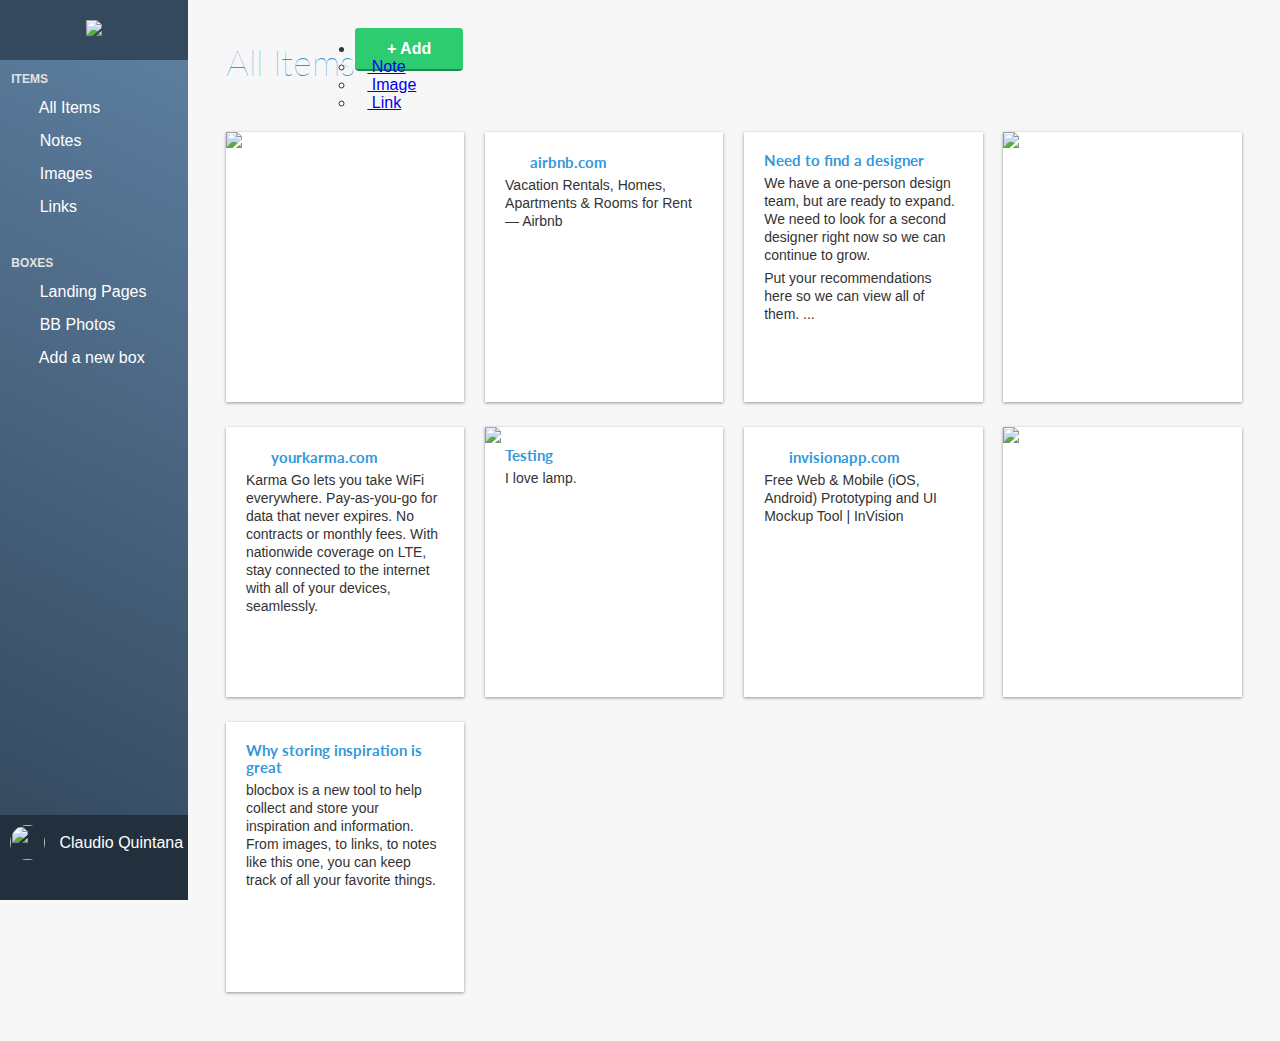
==== dashboard.html @ c5e1c8c8 "Checkpoint work" ====
<!DOCTYPE html>
 <html lang="en-us">
 <head>
   <meta http-equiv="X-UA-Compatible" content="IE=Edge">
   <meta name="viewport" content="width=device-width, initial-scale=1">
   <meta charset="UTF-8">
 
   <title>Dashboard | Crateful.io</title>
 
   <!-- Google Fonts -->
   <link href='http://fonts.googleapis.com/css?family=Lato:300,400,700,300italic,400italic,700italic|Varela+Round' rel='stylesheet' type='text/css'>
 
   <!-- CSS -->
   <link rel="stylesheet" href="css/normalize.css">
   <link rel="stylesheet" href="css/style.css">
   <link rel="stylesheet" href="css/font-awesome.css">
   <link rel="stylesheet" href="css/dropit.css">
 </head>

 <body class="dashboard">
  <!-- RESPONSIVE NAV -->
   <a class="hamburger" id="menu" href="#">&#9776;</a>
   <!-- LEFT NAV -->
   <nav id="left-nav" class="left-nav">
     <a href="#" class="site-logo"><img src="images/site-logo.png" /></a>
     <div class="items">
       <p>Items</p>
       <ul>
         <li><a href="#"><i class="fa fa-th-large"></i> All Items</a></li>
         <li><a href="#"><i class="fa fa-file-o"></i> Notes</a></li>
         <li><a href="#"><i class="fa fa-picture-o"></i> Images</a></li>
         <li><a href="#"><i class="fa fa-link"></i> Links</a></li>
       </ul>
       <p>Boxes</p>
       <ul>
         <li><a href="#"><i class="fa fa-inbox"></i> Landing Pages</a></li>
         <li><a href="#"><i class="fa fa-inbox"></i> BB Photos</a></li>
         <li><a href="#"><i class="fa fa-plus-square-o"></i> Add a new box</a></li>
       </ul>
     </div>
      <div class="settings">
     <img src="https://s3.amazonaws.com/uifaces/faces/twitter/jsa/128.jpg">
     <p>Claudio Quintana</p>
     <a href="#"><i class="fa fa-cog"></i></a>
   </div>
   </nav>
   <main role="main">
   <!-- Benefits -->
   <section class="content">
     <div class="container">
       <div class="header">
         <h1>All Items</h1>
         <ul class="menu">
            <li>
              <a href="#" class="btn">+ Add</a>
              <ul>
                  <li><a href="#"><i class="fa fa-file-o"></i> Note</a></li>
                  <li><a href="#"><i class="fa fa-picture-o"></i> Image</a></li>
                  <li><a href="#"><i class="fa fa-link"></i> Link</a></li>
              </ul>
            </li>
          </ul>
       </div>
     </div>
     <div class="container">
       <div class="content-item">
         <div class="item-box">
         <img src="http://static.pexels.com/wp-content/uploads/2014/11/red-wine-tapas-3540-825x550.jpg">

         </div>
       </div>
       <div class="content-item">
         <div class="item-box">
         <h2><img class="favicon" src="https://www.airbnb.com/favicon.ico"> <a href="#">airbnb.com</a></h2>
         <p>Vacation Rentals, Homes, Apartments &amp; Rooms for Rent &mdash; Airbnb</p>
         </div>
       </div>
       <div class="content-item">
         <div class="item-box">
         <h2><a href="#">Need to find a designer</a></h2>
         <p>We have a one-person design team, but are ready to expand. We need to look for a second designer right now so we can continue to grow.</p>
        <p>Put your recommendations here so we can view all of them. ...</p>
         </div>
       </div>
       <div class="content-item">
         <div class="item-box">
         <img src="http://41.media.tumblr.com/90ef0b4692e0ba4df321674c3572e5ba/tumblr_ndyve8fmFa1tubinno1_r1_1280.jpg">

         </div>
       </div>
       <div class="content-item">
         <div class="item-box">
         <h2><img class="favicon" src="https://www.yourkarma.com/favicon.ico"> <a href="#">yourkarma.com</a></h2>
         <p>Karma Go lets you take WiFi everywhere. Pay-as-you-go for data that never expires. No contracts or monthly fees. With nationwide coverage on LTE, stay connected to the internet with all of your devices, seamlessly.</p>
         </div>
       </div>
       <div class="content-item">
         <div class="item-box">
         <img src="http://41.media.tumblr.com/0390d80d6c8cc4a7096033182a4bfe8a/tumblr_ndyvukSjNl1tubinno1_1280.jpg">
         <h2><a href="#">Testing</a></h2>
          <p>I love lamp.</p>
         </div>
       </div>
       <div class="content-item">
         <div class="item-box">
         <h2><img class="favicon" src="https://www.invisionapp.com/favicon.ico"> <a href="#">invisionapp.com</a></h2>
		<p>Free Web &amp; Mobile (iOS, Android) Prototyping and UI Mockup Tool | InVision</p>
         </div>
       </div>
       <div class="content-item">
         <div class="item-box">
         <img src="http://41.media.tumblr.com/fddb3f2b0bdf390efd7ea87372e75fa5/tumblr_ndyg3pYbKW1tubinno1_1280.jpg">
         </div>
       </div>
       <div class="content-item">
         <div class="item-box">
         <h2><a href="#">Why storing inspiration is great</a></h2>
         <p>blocbox is a new tool to help collect and store your inspiration and information. From images, to links, to notes like this one, you can keep track of all your favorite things.</p>
         </div>
       </div>
     </div>
   </section>
 </main>
  <script src="https://code.jquery.com/jquery-2.1.3.js"></script>
   <script src="js/dropit.js"></script>
   <script type="text/javascript">
     $(".menu").dropit();
      $( "#menu" ).click(function() {
         $("#left-nav").toggleClass("open", 200);
     });
   </script>
 </body>
 </html>
---- css/style.css ----
style.css
html, body{
   overflow-x: hidden;
 }
 body {
   font-family: "PT SANS", Helvetica, Arial, sans-serif;
   color:#333333;
 }
 h1, h2, h3, h4, h5, h6 {
   font-family: "Neuton", Helvetica, Arial, sans-serif;
 }
 h2 {
   font-size:28px;
   font-weight: normal;
   margin-bottom: 5px;
 }
 p {
   font-size:16px;
   line-height: 19px;
   font-weight: 100;
 }

 /* GRID */
 .container {
   margin-right: auto;
   margin-left: auto;
   padding-left: 15px;
   padding-right: 15px;
   position: relative;
 }
 .container:before,
 .container:after {
   content: " ";
   display: table;
 }
 .container:after {
   clear: both;
 }
 .one-half, .one-third, .one-fourth {
   width:96%;
   float:left;
   position:relative;
   min-height: 1px;
   margin:0 2% 20px;
 }

/* (Blocked this area out to adjust for specific media queries in the laptops, mobile, and desktop sections)

@media (max-width: 600px) {
	.container {
		width: 500px;
	}
}

  @media (min-width: 768px) {
   .container {
     width: 750px;
   }
 }
 @media (min-width: 992px) {
   .container {
     width: 970px;
   }
   .one-half {
     width:46%;
   }
   .one-third {
     width:29.33333%;
   }
   .one-fourth {
     width:21%;
   }
 }
 @media (min-width: 1200px) {
   .container {
     width: 1170px;
   }
 }
    */ 

  /* HEADER */
 header {
   color:#FFFFFF;
   background: #34495E;
   background-image: linear-gradient(206deg, #5F81A3 0%, #34495E 94%);
 }
 header nav {
   padding:1em 0;
 }
 header nav ul {
   display:inline;
   text-align: right;
   float:right;
   margin:0;
 }
 header nav ul > li {
   list-style-type: none;
   display: inline-block;
   margin:0 15px;
 }
 header nav ul > li.btn-outline {
   padding:10px 15px;
   border:2px solid #FFFFFF;
   border-radius: 4px;
 }
 header nav ul > li.btn-outline:hover {
   background:#FFFFFF;
 }
 header nav ul > li > a {
   color:#FFFFFF;
   text-decoration: none;
 }
 header nav ul > li.btn-outline:hover > a {
   color:#34495E;
 }

  header .hero {
   text-align: center;
   display:block;
   position: relative;
 }
 header .hero h1 {
   font-size:48px;
   font-weight: normal;
   margin:95px 0 0;
 }
 header .hero p {
   font-size: 22px;
   line-height: 26px;
   font-weight: 100;
   margin:10px 0 40px;
 }
 header .hero img {
   display: block;
   margin:3em auto 0;
 }

  /* How It Works */
 .btn {
   border-radius: 4px;
   color:#FFFFFF;
   font-weight: 700;
   text-decoration: none;
   padding:10px 30px;
   background: #2ECC71;
   border: 2px solid #2ECC71;
   box-shadow: 0px 2px 0px 0px #22894E;
 }


 .howitworks {
   text-align: center;
   display:block;
   position:relative;
 }
 .howitworks ul {
   margin: 0 auto;
   padding:4em 0;
 }
 .howitworks ul li {
   list-style-type: none;
   display: inline-block;
 }
 .howitworks i {
   color:#3498DB;
   font-size:60px;
   margin:0;
   vertical-align: middle;
 }
 .howitworks h2 {
   color:#3498DB;
 }


 /* PRICING */
 .pricing {
   background: #34495E url("../images/background.png") top center no-repeat;
   background: url("../images/background.png") top center no-repeat, linear-gradient(206deg, #5F81A3 0%, #34495E 94%);
   background-size:cover;
   text-align: center;
   padding:4em 0;
 }
 .pricing h2, .pricing p {
   color:#FFFFFF;
 }
 .pricing ul {
   margin:0 auto;
   padding:2em 0;
 }
 .pricing ul li {
   list-style-type: none;
 }

 .box {
   padding:0 15px 15px;
   background: #FFFFFF;
   box-shadow: 0px 2px 4px 0px rgba(0,0,0,0.20);
   min-height: 439px;
   position: relative;
   margin-top: 25px;
 }
 .box.middle {
   min-height: 485px;
   margin-top:0px;
 }
 .box h3 {
   font-family: "Lato", Helvetica, Arial, sans-serif;
   font-weight: 600;
   text-transform: uppercase;
   background: #E2E2E2;
   box-shadow: 0px 1px 2px 0px rgba(0,0,0,0.40);
   left:0;
   right:0;
   top:0;
   text-align: center;
   margin:0 -15px 40px;
   padding:10px 0;
 }
 .box h4 {
   font-size:50px;
   font-weight: normal;
   margin:40px 0 10px;
   color:#3498DB;
 }
 .box h4 span {
   font-size:32px;
   vertical-align: top;
 }
 .box h4 span.month {
   font-family: "Lato", Helvetica, Arial, sans-serif;
   font-weight: 100;
   color:#888888;
   font-size:20px;
   vertical-align: middle;
 }
 .box ul li {
   font-size:18px;
   margin-bottom:20px;
   font-weight: 100;
 }

  .box .btn {
   position:absolute;
   bottom:20px;
   left:20px;
   right:20px;
 }
 .small {
   font-size: 12px;
   color: #FEFEFE;
   line-height: 15px;
   font-style:italic;
 }

  /* FOOTER */
 footer {
   background-color: #34495E;
   background-image: linear-gradient(to top,
      #3498DB 0%, #3498DB 50%, #34495E 50%, #34495E 100%);
   color: #FFFFFF;
   height: 150px;
   position: relative;
   overflow: hidden;
   z-index: 0;
 }
 footer p, footer nav ul {
   font-size:14px;
   font-weight:100;
   text-align: center;
   margin: 10px auto 0;
 }
 footer nav ul li {
   list-style-type: none;
   display: inline;
 }
 footer nav ul li a {
   color:#FFFFFF;
   text-decoration: none;
 }
 footer .right-footer-block {
   background-color: transparent;
 }
 footer .logo{
   padding: 2.35em 0;
   margin: 0 auto;
   display: block;
 }

 @media (min-width: 992px){
   footer{
     background-color: #3498DB;
     background-image: linear-gradient(to left,
        #3498DB 0%, #3498DB 33.33337%, #34495E 33.33337%, #34495E 100%);
     height: 100px;
   }
   footer p, footer nav ul{
     padding: 2em 0;
     text-align: left;
   }
   footer .right-footer-block {
     background-color: #3498DB;
   }
   footer .logo{
     padding: 2em 0 2em 1.5em;
   }
 }

  /* DASHBOARD */
 .dashboard {
   background:#F7F7F7;
 }
 .left-nav {
   height: 100%;
   width:280px;
   position: absolute;
 -webkit-transition: all 0.3s ease-in-out;
   -moz-transition: all 0.3s ease-in-out;
   -o-transition: all 0.3s ease-in-out;
   transition: all 0.3s ease-in-out;
   transform: translate(-280px,0);
     -webkit-transform: translate(-280px,0); /** Chrome & Safari **/
     -o-transform: translate(-280px,0); /** Opera **/
     -moz-transform: translate(-280px,0); /** Firefox **/
 }
 .left-nav.open {
   display:block;
   width:280px;
   background: #34495E;
   background-image: linear-gradient(206deg, #5F81A3 0%, #34495E 94%);
   -webkit-transition: all 0.3s ease-in-out;
   -moz-transition: all 0.3s ease-in-out;
   -o-transition: all 0.3s ease-in-out;
   transition: all 0.3s ease-in-out;
   transform: translate(0,0);
     -webkit-transform: translate(0,0); /** Chrome & Safari **/
     -o-transform: translate(0,0); /** Opera **/
     -moz-transform: translate(0,0); /** Firefox **/
     z-index: 100;
 }
 .hamburger {
   position:absolute;
   z-index: 1000;
   background:#34495E;
   color:#FFF;
   text-decoration: none;
   font-size: 22px;
   padding: 10px 15px;
   border-radius: 4px;
   left: 5px;
   top: 15px;
 } 

 .left-nav .site-logo {
   padding:20px 0;
   background:#34495E;
   display:block;
   text-align: center;
 }
 .left-nav .items {
   padding:0 6%;
 }
 .left-nav .items p {
   font-weight: 600;
   text-transform: uppercase;
   font-size: 12px;
   color: #E2E2E2;
   line-height: 15px;
 }
 .left-nav .items ul {
   margin:0 0 40px;
   padding:0;
 }
 .left-nav .items ul li {
   list-style-type: none;
   margin-bottom: 15px;
 }
 .left-nav .items ul li a {
   color:#FFFFFF;
   text-decoration: none;
   font-weight: 100;
 }
 .left-nav .items ul li a i {
   width:16px;
   text-align: center;
   margin-right:8px;
 }

 /* LEFT NAVBAR SETTINGS */
 .left-nav .settings {
   position:absolute;
   background:#22303E;
   width:100%;
   bottom:0;
   left:0;
   right:0;
   padding:10px 0;
 }
 .left-nav .settings img {
   height:35px;
   width:35px;
   border-radius: 50%;
   margin-left:10px;
   display: inline-block;
 }
 .left-nav .settings p {
   display: inline-block;
   vertical-align: top;
   padding-top: 8px;
   font-weight: 400;
   margin:0 0 0 10px;
 }
 .left-nav .settings a {
   color:#FFFFFF;
   text-decoration: none;
   text-align: right;
   float: right;
   margin-right:10px;
   margin-top:8px;
 }

 /* CONTENT */
 .content {
   padding:6em 1% 1.5em;
   float:right;
   width:98%;
   position: relative;
 }
 .content .header {
   margin:0 1% 20px;
 }
 .content .header h1 {
   font-family: "Lato", Helvetica, Arial, sans-serif;
   font-weight: 100;
   margin:0 0 30px;
   font-size: 36px;
   color: #3498DB;
   line-height: 44px;
   float: left;
   display:inline-block;
 }
 .content .header > a {
   float:right;
 }
 .content-item {
   width:96%;
   margin:0 2% 25px;
   float:left;
   display:block;
 }
 .item-box {
   display:block;
   height:230px;
   background: #FFFFFF;
   box-shadow: 0px 1px 3px 0px rgba(0,0,0,0.40);
   position: relative;
   overflow: hidden;
   padding:20px;
 }


/*Large Media Mobile */
@media (min-width:460px) {
   .content {
     padding:1.5em 1%;
     float:right;
     width:90%;
     position: relative;
   }
   .content-item {
     width:46%;
     margin:0 2% 25px;
     float:left;
     display:block;
   }
 }

 /* Tablets */
 @media (min-width:768px) {
   .content {
     padding:1.5em 5%;
     float:right;
     width:90%;
     position: relative;
   }
   .content > .container {
     width:700px;
   }
   .content-item {
     width:31.33333%;
     margin:0 1% 25px;
   }
 }

/*Laptops and Desktops */

@media (min-width:992px) {
   .content {
     padding:1.5em 1%;
     float:right;
     width:83.33333333%;
     position: relative;
   }
   .content > .container {
     width:auto;
   }
   .content-item {
     width:23%;
     margin:0 1% 25px;
   }
 }


.item-box > img {
   position:absolute;
   height:100%;
   width:auto;
   top:0;
   left:0;
   right:0;
 }
 .item-box h2 {
   font-family: 'Lato', Helvetica, Arial, sans-serif;
   font-weight: 700;
   font-size: 15px;
   line-height: 17px;
   margin:0;
 }
 .item-box h2 a {
   color: #3498DB;
   text-decoration: none;
 }
 .item-box h2 img {
   width:16px;
   height:16px;
   position:relative;
   top:2px;
   margin-right:5px;
 }
 .item-box p {
   font-size: 14px;
   color: #333333;
   line-height: 18px;
   margin:5px 0 0;
 }

 @media (min-width:992px) {
   .left-nav {
     height: 100vh;
     width:14.66666667%;
     color:#FFFFFF;
     background: #34495E;
     background-image: linear-gradient(206deg, #5F81A3 0%, #34495E 94%);
     float:left;
     position: fixed;
     display:block;
     transform: translate(0,0);
     -webkit-transform: translate(0,0); /** Chrome & Safari **/
     -o-transform: translate(0,0); /** Opera **/
     -moz-transform: translate(0,0); /** Firefox **/
   }
   .left-nav.open {
     width:14.66666667%;
     transform: translate(0,0);
     -webkit-transform: translate(0,0); /** Chrome & Safari **/
     -o-transform: translate(0,0); /** Opera **/
     -moz-transform: translate(0,0); /** Firefox **/
   }
   .hamburger {
     display:none;
   }
 }
---- css/dropit.css ----
/*
 * Dropit v1.1.0
 * http://dev7studios.com/dropit
 *
 * Copyright 2012, Dev7studios
 * Free to use and abuse under the MIT license.
 * http://www.opensource.org/licenses/mit-license.php
 */

/* These styles assume you are using ul and li */
.dropit {
    list-style: none;
	padding: 0;
    margin: 15px 0 0;
  float:right;
  display:inline-block;
}

.dropit .dropit-trigger { position: relative; }
.dropit .dropit-submenu {
    position: absolute;
    top: 100%;
    right: 0; /* dropdown left or right */
    z-index: 1000;
    display: none;
    min-width: 100px;
    list-style: none;
	padding: 20px;
	margin: 20px 0 0;
}
.dropit .dropit-open .dropit-submenu { 
    display: block;
 background: #FFFFFF;
   box-shadow: 0px 2px 4px 0px rgba(0,0,0,0.30);
   border-radius: 4px;
}

    .dropit .dropit-open .dropit-submenu:after {
  content: " ";
  position: absolute;
  border-style: solid;
  border-width: 0 8px 8px;
  border-color: #FFFFFF transparent;
  display: block;
  width: 0;
  z-index: 1;
  top: -8px;
  right: 10px;
 }
 .dropit .dropit-open .dropit-submenu li {
  display: block;
  margin-bottom: 20px;
 }
 .dropit .dropit-open .dropit-submenu li:last-child {
  margin-bottom: 0px;
 }
 .dropit .dropit-open .dropit-submenu li a {
  color:#34495E;
  text-decoration: none;
  font-family: "Lato", Helvetica, Arial, sans-serif;
  font-weight:100;
 }
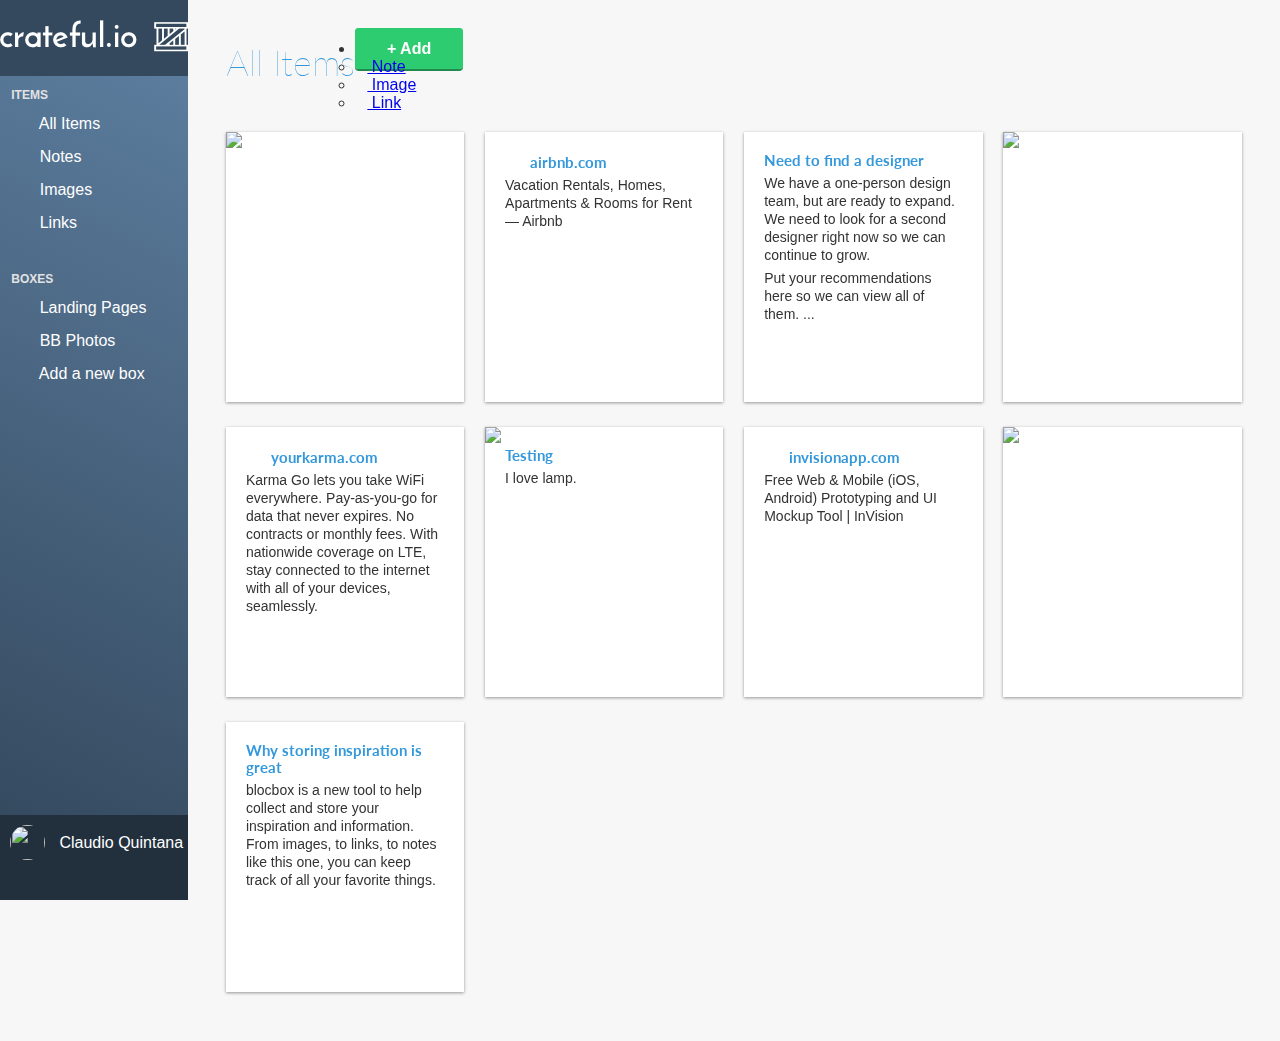
==== commit bbcee612: "Renamed a bunch of stuff" ====
--- a/dashboard.html
+++ b/dashboard.html
@@ -4,17 +4,17 @@
    <meta http-equiv="X-UA-Compatible" content="IE=Edge">
    <meta name="viewport" content="width=device-width, initial-scale=1">
    <meta charset="UTF-8">
- 
+
    <title>Dashboard | Crateful.io</title>
- 
+
    <!-- Google Fonts -->
-   <link href='http://fonts.googleapis.com/css?family=Lato:300,400,700,300italic,400italic,700italic|Varela+Round' rel='stylesheet' type='text/css'>
- 
+   <link href='//fonts.googleapis.com/css?family=Lato:300,400,700,300italic,400italic,700italic|Varela+Round' rel='stylesheet' type='text/css'>
+
    <!-- CSS -->
    <link rel="stylesheet" href="css/normalize.css">
-   <link rel="stylesheet" href="css/style.css">
    <link rel="stylesheet" href="css/font-awesome.css">
    <link rel="stylesheet" href="css/dropit.css">
+   <link rel="stylesheet" href="css/style.css">
  </head>
 
  <body class="dashboard">
@@ -22,7 +22,7 @@
    <a class="hamburger" id="menu" href="#">&#9776;</a>
    <!-- LEFT NAV -->
    <nav id="left-nav" class="left-nav">
-     <a href="#" class="site-logo"><img src="images/site-logo.png" /></a>
+     <a href="#" class="site-logo"><img src="img/crateful-logo.png" /></a>
      <div class="items">
        <p>Items</p>
        <ul>
@@ -65,7 +65,7 @@
      <div class="container">
        <div class="content-item">
          <div class="item-box">
-         <img src="http://static.pexels.com/wp-content/uploads/2014/11/red-wine-tapas-3540-825x550.jpg">
+         <img src="//static.pexels.com/wp-content/uploads/2014/11/red-wine-tapas-3540-825x550.jpg">
 
          </div>
        </div>
@@ -84,7 +84,7 @@
        </div>
        <div class="content-item">
          <div class="item-box">
-         <img src="http://41.media.tumblr.com/90ef0b4692e0ba4df321674c3572e5ba/tumblr_ndyve8fmFa1tubinno1_r1_1280.jpg">
+         <img src="https://s-media-cache-ak0.pinimg.com/736x/a4/8c/d6/a48cd68cb85fa6a82beb7085dd9fc085.jpg">
 
          </div>
        </div>
@@ -96,7 +96,7 @@
        </div>
        <div class="content-item">
          <div class="item-box">
-         <img src="http://41.media.tumblr.com/0390d80d6c8cc4a7096033182a4bfe8a/tumblr_ndyvukSjNl1tubinno1_1280.jpg">
+         <img src="https://images.pexels.com/photos/210602/pexels-photo-210602.jpeg?w=1260&h=750&auto=compress&cs=tinysrgb">
          <h2><a href="#">Testing</a></h2>
           <p>I love lamp.</p>
          </div>
@@ -109,7 +109,7 @@
        </div>
        <div class="content-item">
          <div class="item-box">
-         <img src="http://41.media.tumblr.com/fddb3f2b0bdf390efd7ea87372e75fa5/tumblr_ndyg3pYbKW1tubinno1_1280.jpg">
+         <img src="https://images.pexels.com/photos/186077/pexels-photo-186077.jpeg?w=1260&h=750&auto=compress&cs=tinysrgb">
          </div>
        </div>
        <div class="content-item">
@@ -121,13 +121,13 @@
      </div>
    </section>
  </main>
-  <script src="https://code.jquery.com/jquery-2.1.3.js"></script>
-   <script src="js/dropit.js"></script>
-   <script type="text/javascript">
-     $(".menu").dropit();
-      $( "#menu" ).click(function() {
-         $("#left-nav").toggleClass("open", 200);
-     });
-   </script>
+  <script src="//cdnjs.cloudflare.com/ajax/libs/jquery/3.2.1/jquery.min.js"></script>
+  <script src="js/dropit.js"></script>
+  <script type="text/javascript">
+   $(".menu").dropit();
+    $( "#menu" ).click(function() {
+       $("#left-nav").toggleClass("open", 200);
+   });
+  </script>
  </body>
- </html>+ </html>
--- a/css/style.css
+++ b/css/style.css
@@ -36,7 +36,9 @@
  .container:after {
    clear: both;
  }
- .one-half, .one-third, .one-fourth {
+ .one-half, 
+ .one-third, 
+ .one-fourth {
    width:96%;
    float:left;
    position:relative;
@@ -45,6 +47,7 @@
  }
 
 /* (Blocked this area out to adjust for specific media queries in the laptops, mobile, and desktop sections)
+*/
 
 @media (max-width: 600px) {
 	.container {
@@ -76,7 +79,7 @@
      width: 1170px;
    }
  }
-    */ 
+  
 
   /* HEADER */
  header {
@@ -188,7 +191,9 @@
    padding:2em 0;
  }
  .pricing ul li {
+  display: inline-block;
    list-style-type: none;
+
  }
 
  .box {
@@ -570,5 +575,27 @@
    }
  }
 
-
-
+/* BENEFITS */
+ .benefits {
+   text-align: center;
+   display:block;
+   position:relative;
+ }
+ .benefits ul {
+   margin: 0 auto;
+   padding:4em 0;
+ }
+ .benefits ul li {
+   list-style-type: none;
+   display: inline-block;
+ }
+ .benefits i {
+   color:#3498DB;
+   font-size:60px;
+   margin:0;
+   vertical-align: middle;
+ }
+ .benefits h2 {
+   color:#3498DB;
+ }
+
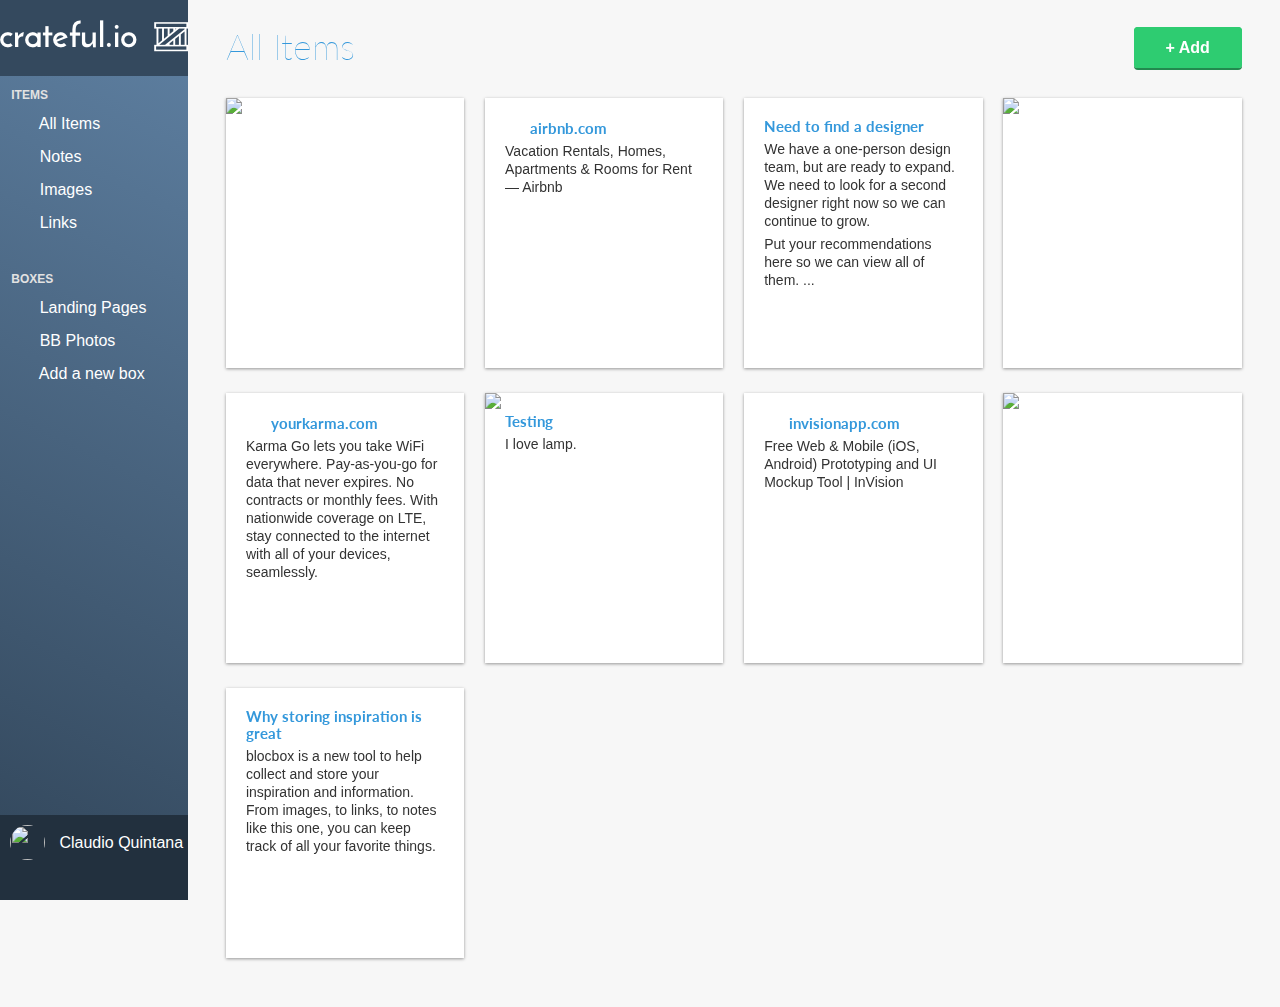
==== commit aea02394: "Change directory of javascript" ====
--- a/dashboard.html
+++ b/dashboard.html
@@ -122,12 +122,14 @@
    </section>
  </main>
   <script src="//cdnjs.cloudflare.com/ajax/libs/jquery/3.2.1/jquery.min.js"></script>
-  <script src="js/dropit.js"></script>
+  <script src="javascript/dropit.js"></script>
   <script type="text/javascript">
-   $(".menu").dropit();
-    $( "#menu" ).click(function() {
-       $("#left-nav").toggleClass("open", 200);
-   });
+    jQuery(document).ready(function($) {
+      $(".menu").dropit();
+      $( "#menu" ).click(function() {
+         $("#left-nav").toggleClass("open", 200);
+      });
+    });
   </script>
  </body>
  </html>
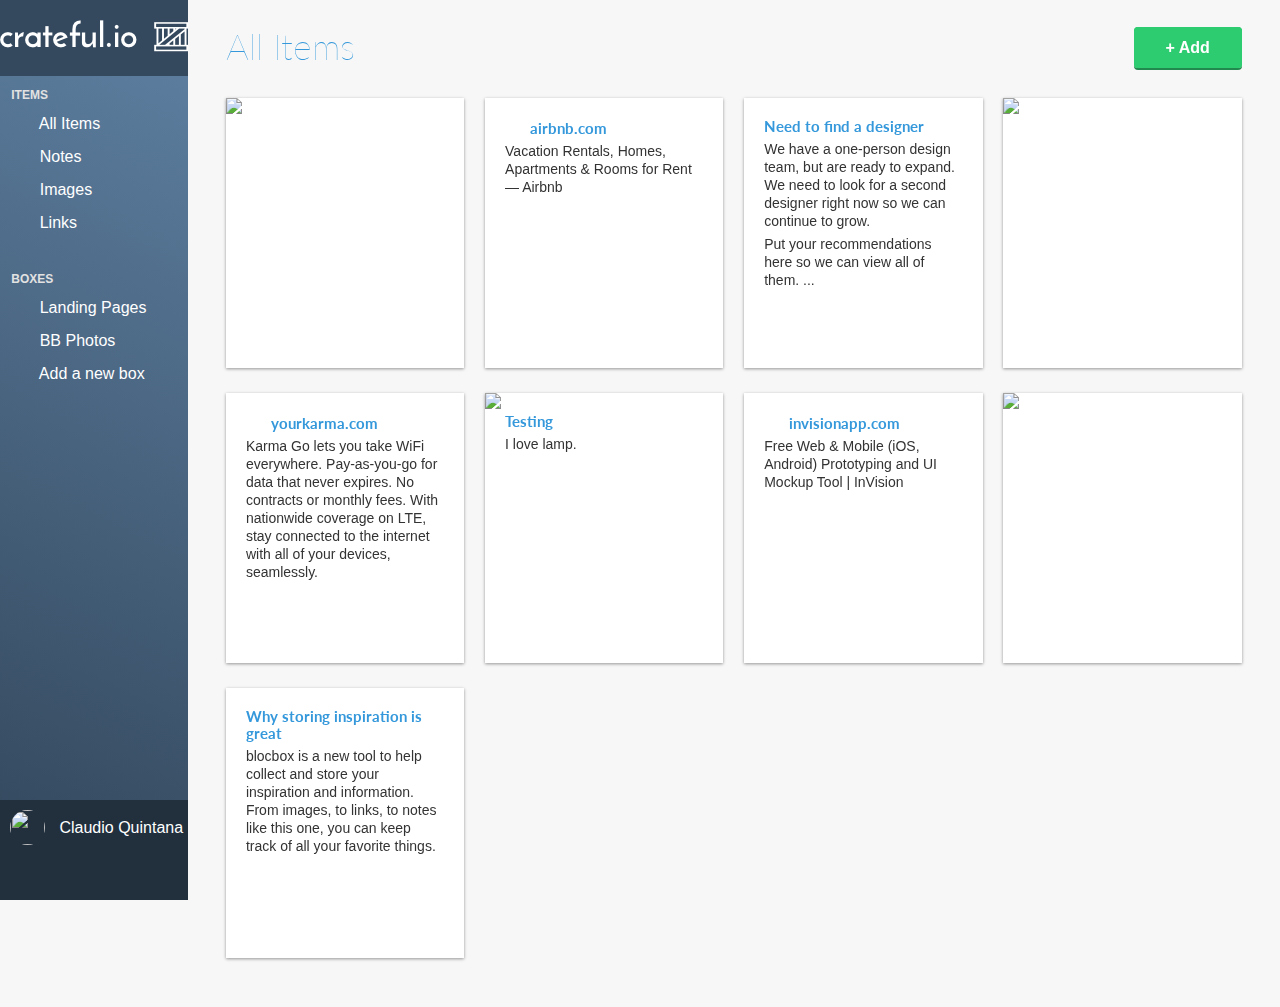
==== commit f177d482: "Updates: - includes font cdn for font awesome. Includes updated menus for account settings. Fixed a " ====
--- a/dashboard.html
+++ b/dashboard.html
@@ -38,10 +38,25 @@
          <li><a href="#"><i class="fa fa-plus-square-o"></i> Add a new box</a></li>
        </ul>
      </div>
+
+
       <div class="settings">
      <img src="https://s3.amazonaws.com/uifaces/faces/twitter/jsa/128.jpg">
      <p>Claudio Quintana</p>
-     <a href="#"><i class="fa fa-cog"></i></a>
+     
+     <ul class="menu">
+            <li>
+              <a href="#"><i class="fa fa-cog"></i></a>
+              <ul>
+                  <li><a href="#"><i class="fa fa fa-cog"></i> My Account</a></li>
+                  <li><a href="#"><i class="fa fa-user"></i> Collaborators</a></li>
+                  <li><a href="#"><i class="fa fa-sign-out"></i> Sign Out</a></li>
+              </ul>
+            </li>
+          </ul>
+
+
+
    </div>
    </nav>
    <main role="main">
--- a/css/style.css
+++ b/css/style.css
@@ -1,601 +1,603 @@
 style.css
-html, body{
-   overflow-x: hidden;
- }
- body {
-   font-family: "PT SANS", Helvetica, Arial, sans-serif;
-   color:#333333;
- }
- h1, h2, h3, h4, h5, h6 {
-   font-family: "Neuton", Helvetica, Arial, sans-serif;
- }
- h2 {
-   font-size:28px;
-   font-weight: normal;
-   margin-bottom: 5px;
- }
- p {
-   font-size:16px;
-   line-height: 19px;
-   font-weight: 100;
- }
-
- /* GRID */
- .container {
-   margin-right: auto;
-   margin-left: auto;
-   padding-left: 15px;
-   padding-right: 15px;
-   position: relative;
- }
- .container:before,
- .container:after {
-   content: " ";
-   display: table;
- }
- .container:after {
-   clear: both;
- }
- .one-half, 
- .one-third, 
- .one-fourth {
-   width:96%;
-   float:left;
-   position:relative;
-   min-height: 1px;
-   margin:0 2% 20px;
- }
+html,
+body {
+  overflow-x: hidden;
+}
+body {
+  color: #333;
+  font-family: 'PT SANS', Helvetica, Arial, sans-serif;
+}
+h1,
+h2,
+h3,
+h4,
+h5,
+h6 {
+  font-family: 'Neuton', Helvetica, Arial, sans-serif;
+}
+h2 {
+  font-size: 28px;
+  font-weight: normal;
+  margin-bottom: 5px;
+}
+p {
+  font-size: 16px;
+  font-weight: 100;
+  line-height: 19px;
+}
+
+/* GRID */
+.container {
+  margin-left: auto;
+  margin-right: auto;
+  padding-left: 15px;
+  padding-right: 15px;
+  position: relative;
+}
+.container:before,
+.container:after {
+  content: ' ';
+  display: table;
+}
+.container:after {
+  clear: both;
+}
+.one-half,
+.one-third,
+.one-fourth {
+  float: left;
+  margin: 0 2% 20px;
+  min-height: 1px;
+  position: relative;
+  width: 96%;
+}
 
 /* (Blocked this area out to adjust for specific media queries in the laptops, mobile, and desktop sections)
 */
 
-@media (max-width: 600px) {
-	.container {
-		width: 500px;
-	}
-}
-
-  @media (min-width: 768px) {
-   .container {
-     width: 750px;
-   }
- }
- @media (min-width: 992px) {
-   .container {
-     width: 970px;
-   }
-   .one-half {
-     width:46%;
-   }
-   .one-third {
-     width:29.33333%;
-   }
-   .one-fourth {
-     width:21%;
-   }
- }
- @media (min-width: 1200px) {
-   .container {
-     width: 1170px;
-   }
- }
-  
-
-  /* HEADER */
- header {
-   color:#FFFFFF;
-   background: #34495E;
-   background-image: linear-gradient(206deg, #5F81A3 0%, #34495E 94%);
- }
- header nav {
-   padding:1em 0;
- }
- header nav ul {
-   display:inline;
-   text-align: right;
-   float:right;
-   margin:0;
- }
- header nav ul > li {
-   list-style-type: none;
-   display: inline-block;
-   margin:0 15px;
- }
- header nav ul > li.btn-outline {
-   padding:10px 15px;
-   border:2px solid #FFFFFF;
-   border-radius: 4px;
- }
- header nav ul > li.btn-outline:hover {
-   background:#FFFFFF;
- }
- header nav ul > li > a {
-   color:#FFFFFF;
-   text-decoration: none;
- }
- header nav ul > li.btn-outline:hover > a {
-   color:#34495E;
- }
-
-  header .hero {
-   text-align: center;
-   display:block;
-   position: relative;
- }
- header .hero h1 {
-   font-size:48px;
-   font-weight: normal;
-   margin:95px 0 0;
- }
- header .hero p {
-   font-size: 22px;
-   line-height: 26px;
-   font-weight: 100;
-   margin:10px 0 40px;
- }
- header .hero img {
-   display: block;
-   margin:3em auto 0;
- }
-
-  /* How It Works */
- .btn {
-   border-radius: 4px;
-   color:#FFFFFF;
-   font-weight: 700;
-   text-decoration: none;
-   padding:10px 30px;
-   background: #2ECC71;
-   border: 2px solid #2ECC71;
-   box-shadow: 0px 2px 0px 0px #22894E;
- }
-
-
- .howitworks {
-   text-align: center;
-   display:block;
-   position:relative;
- }
- .howitworks ul {
-   margin: 0 auto;
-   padding:4em 0;
- }
- .howitworks ul li {
-   list-style-type: none;
-   display: inline-block;
- }
- .howitworks i {
-   color:#3498DB;
-   font-size:60px;
-   margin:0;
-   vertical-align: middle;
- }
- .howitworks h2 {
-   color:#3498DB;
- }
-
-
- /* PRICING */
- .pricing {
-   background: #34495E url("../images/background.png") top center no-repeat;
-   background: url("../images/background.png") top center no-repeat, linear-gradient(206deg, #5F81A3 0%, #34495E 94%);
-   background-size:cover;
-   text-align: center;
-   padding:4em 0;
- }
- .pricing h2, .pricing p {
-   color:#FFFFFF;
- }
- .pricing ul {
-   margin:0 auto;
-   padding:2em 0;
- }
- .pricing ul li {
+
+@media (min-width: 768px) {
+  .container {
+    max-width: 750px;
+  }
+}
+@media (min-width: 992px) {
+  .container {
+    max-width: 970px;
+  }
+  .one-half {
+    width: 46%;
+  }
+  .one-third {
+    width: 29.33333%;
+  }
+  .one-fourth {
+    width: 21%;
+  }
+}
+@media (min-width: 1200px) {
+  .container {
+    max-width: 1170px;
+  }
+}
+
+
+/* HEADER */
+header {
+  background: #34495E;
+  background-image: linear-gradient(206deg, #5F81A3 0%, #34495E 94%);
+  color: #FFF;
+}
+header nav {
+  padding: 1em 0;
+}
+header nav ul {
+  display: inline;
+  float: right;
+  margin: 0;
+  text-align: right;
+}
+header nav ul > li {
   display: inline-block;
-   list-style-type: none;
-
- }
-
- .box {
-   padding:0 15px 15px;
-   background: #FFFFFF;
-   box-shadow: 0px 2px 4px 0px rgba(0,0,0,0.20);
-   min-height: 439px;
-   position: relative;
-   margin-top: 25px;
- }
- .box.middle {
-   min-height: 485px;
-   margin-top:0px;
- }
- .box h3 {
-   font-family: "Lato", Helvetica, Arial, sans-serif;
-   font-weight: 600;
-   text-transform: uppercase;
-   background: #E2E2E2;
-   box-shadow: 0px 1px 2px 0px rgba(0,0,0,0.40);
-   left:0;
-   right:0;
-   top:0;
-   text-align: center;
-   margin:0 -15px 40px;
-   padding:10px 0;
- }
- .box h4 {
-   font-size:50px;
-   font-weight: normal;
-   margin:40px 0 10px;
-   color:#3498DB;
- }
- .box h4 span {
-   font-size:32px;
-   vertical-align: top;
- }
- .box h4 span.month {
-   font-family: "Lato", Helvetica, Arial, sans-serif;
-   font-weight: 100;
-   color:#888888;
-   font-size:20px;
-   vertical-align: middle;
- }
- .box ul li {
-   font-size:18px;
-   margin-bottom:20px;
-   font-weight: 100;
- }
-
-  .box .btn {
-   position:absolute;
-   bottom:20px;
-   left:20px;
-   right:20px;
- }
- .small {
-   font-size: 12px;
-   color: #FEFEFE;
-   line-height: 15px;
-   font-style:italic;
- }
-
-  /* FOOTER */
- footer {
-   background-color: #34495E;
-   background-image: linear-gradient(to top,
-      #3498DB 0%, #3498DB 50%, #34495E 50%, #34495E 100%);
-   color: #FFFFFF;
-   height: 150px;
-   position: relative;
-   overflow: hidden;
-   z-index: 0;
- }
- footer p, footer nav ul {
-   font-size:14px;
-   font-weight:100;
-   text-align: center;
-   margin: 10px auto 0;
- }
- footer nav ul li {
-   list-style-type: none;
-   display: inline;
- }
- footer nav ul li a {
-   color:#FFFFFF;
-   text-decoration: none;
- }
- footer .right-footer-block {
-   background-color: transparent;
- }
- footer .logo{
-   padding: 2.35em 0;
-   margin: 0 auto;
-   display: block;
- }
-
- @media (min-width: 992px){
-   footer{
-     background-color: #3498DB;
-     background-image: linear-gradient(to left,
-        #3498DB 0%, #3498DB 33.33337%, #34495E 33.33337%, #34495E 100%);
-     height: 100px;
-   }
-   footer p, footer nav ul{
-     padding: 2em 0;
-     text-align: left;
-   }
-   footer .right-footer-block {
-     background-color: #3498DB;
-   }
-   footer .logo{
-     padding: 2em 0 2em 1.5em;
-   }
- }
-
-  /* DASHBOARD */
- .dashboard {
-   background:#F7F7F7;
- }
- .left-nav {
-   height: 100%;
-   width:280px;
-   position: absolute;
- -webkit-transition: all 0.3s ease-in-out;
-   -moz-transition: all 0.3s ease-in-out;
-   -o-transition: all 0.3s ease-in-out;
-   transition: all 0.3s ease-in-out;
-   transform: translate(-280px,0);
-     -webkit-transform: translate(-280px,0); /** Chrome & Safari **/
-     -o-transform: translate(-280px,0); /** Opera **/
-     -moz-transform: translate(-280px,0); /** Firefox **/
- }
- .left-nav.open {
-   display:block;
-   width:280px;
-   background: #34495E;
-   background-image: linear-gradient(206deg, #5F81A3 0%, #34495E 94%);
-   -webkit-transition: all 0.3s ease-in-out;
-   -moz-transition: all 0.3s ease-in-out;
-   -o-transition: all 0.3s ease-in-out;
-   transition: all 0.3s ease-in-out;
-   transform: translate(0,0);
-     -webkit-transform: translate(0,0); /** Chrome & Safari **/
-     -o-transform: translate(0,0); /** Opera **/
-     -moz-transform: translate(0,0); /** Firefox **/
-     z-index: 100;
- }
- .hamburger {
-   position:absolute;
-   z-index: 1000;
-   background:#34495E;
-   color:#FFF;
-   text-decoration: none;
-   font-size: 22px;
-   padding: 10px 15px;
-   border-radius: 4px;
-   left: 5px;
-   top: 15px;
- } 
-
- .left-nav .site-logo {
-   padding:20px 0;
-   background:#34495E;
-   display:block;
-   text-align: center;
- }
- .left-nav .items {
-   padding:0 6%;
- }
- .left-nav .items p {
-   font-weight: 600;
-   text-transform: uppercase;
-   font-size: 12px;
-   color: #E2E2E2;
-   line-height: 15px;
- }
- .left-nav .items ul {
-   margin:0 0 40px;
-   padding:0;
- }
- .left-nav .items ul li {
-   list-style-type: none;
-   margin-bottom: 15px;
- }
- .left-nav .items ul li a {
-   color:#FFFFFF;
-   text-decoration: none;
-   font-weight: 100;
- }
- .left-nav .items ul li a i {
-   width:16px;
-   text-align: center;
-   margin-right:8px;
- }
-
- /* LEFT NAVBAR SETTINGS */
- .left-nav .settings {
-   position:absolute;
-   background:#22303E;
-   width:100%;
-   bottom:0;
-   left:0;
-   right:0;
-   padding:10px 0;
- }
- .left-nav .settings img {
-   height:35px;
-   width:35px;
-   border-radius: 50%;
-   margin-left:10px;
-   display: inline-block;
- }
- .left-nav .settings p {
-   display: inline-block;
-   vertical-align: top;
-   padding-top: 8px;
-   font-weight: 400;
-   margin:0 0 0 10px;
- }
- .left-nav .settings a {
-   color:#FFFFFF;
-   text-decoration: none;
-   text-align: right;
-   float: right;
-   margin-right:10px;
-   margin-top:8px;
- }
-
- /* CONTENT */
- .content {
-   padding:6em 1% 1.5em;
-   float:right;
-   width:98%;
-   position: relative;
- }
- .content .header {
-   margin:0 1% 20px;
- }
- .content .header h1 {
-   font-family: "Lato", Helvetica, Arial, sans-serif;
-   font-weight: 100;
-   margin:0 0 30px;
-   font-size: 36px;
-   color: #3498DB;
-   line-height: 44px;
-   float: left;
-   display:inline-block;
- }
- .content .header > a {
-   float:right;
- }
- .content-item {
-   width:96%;
-   margin:0 2% 25px;
-   float:left;
-   display:block;
- }
- .item-box {
-   display:block;
-   height:230px;
-   background: #FFFFFF;
-   box-shadow: 0px 1px 3px 0px rgba(0,0,0,0.40);
-   position: relative;
-   overflow: hidden;
-   padding:20px;
- }
+  list-style-type: none;
+  margin: 0 15px;
+}
+header nav ul > li.btn-outline {
+  border: 2px solid #FFF;
+  border-radius: 4px;
+  padding: 10px 15px;
+}
+header nav ul > li.btn-outline:hover {
+  background: #FFF;
+}
+header nav ul > li > a {
+  color: #FFF;
+  text-decoration: none;
+}
+header nav ul > li.btn-outline:hover > a {
+  color: #34495E;
+}
+
+header .hero {
+  display: block;
+  position: relative;
+  text-align: center;
+}
+header .hero h1 {
+  font-size: 48px;
+  font-weight: normal;
+  margin: 95px 0 0;
+}
+header .hero p {
+  font-size: 22px;
+  font-weight: 100;
+  line-height: 26px;
+  margin: 10px 0 40px;
+}
+header .hero img {
+  display: block;
+  margin: 3em auto 0;
+}
+
+/* How It Works */
+.btn {
+  background: #2ECC71;
+  border: 2px solid #2ECC71;
+  border-radius: 4px;
+  box-shadow: 0 2px 0 0 #22894E;
+  color: #FFF;
+  font-weight: 700;
+  padding: 10px 30px;
+  text-decoration: none;
+}
+
+
+.howitworks {
+  display: block;
+  position: relative;
+  text-align: center;
+}
+.howitworks ul {
+  margin: 0 auto;
+  padding: 4em 0;
+}
+.howitworks ul li {
+  display: inline-block;
+  list-style-type: none;
+}
+.howitworks i {
+  color: #3498DB;
+  font-size: 60px;
+  margin: 0;
+  vertical-align: middle;
+}
+.howitworks h2 {
+  color: #3498DB;
+}
+
+
+/* PRICING */
+.pricing {
+  background: #34495E url('../images/background.png') top center no-repeat;
+  background: url('../images/background.png') top center no-repeat, linear-gradient(206deg, #5F81A3 0%, #34495E 94%);
+  background-size: cover;
+  padding: 4em 0;
+  text-align: center;
+}
+.pricing h2,
+.pricing p {
+  color: #FFF;
+}
+.pricing ul {
+  margin: 0 auto;
+  padding: 2em 0;
+}
+.pricing ul li {
+  display: inline-block;
+  list-style-type: none;
+}
+
+.box {
+  background: #FFF;
+  box-shadow: 0 2px 4px 0 rgba(0,0,0,.20);
+  margin-top: 25px;
+  min-height: 439px;
+  padding: 0 15px 15px;
+  position: relative;
+}
+.box.middle {
+  margin-top: 0;
+  min-height: 485px;
+}
+.box h3 {
+  background: #E2E2E2;
+  box-shadow: 0 1px 2px 0 rgba(0,0,0,.40);
+  font-family: 'Lato', Helvetica, Arial, sans-serif;
+  font-weight: 600;
+  left: 0;
+  margin: 0 -15px 40px;
+  padding: 10px 0;
+  right: 0;
+  text-align: center;
+  text-transform: uppercase;
+  top: 0;
+}
+.box h4 {
+  color: #3498DB;
+  font-size: 50px;
+  font-weight: normal;
+  margin: 40px 0 10px;
+}
+.box h4 span {
+  font-size: 32px;
+  vertical-align: top;
+}
+.box h4 span.month {
+  color: #888;
+  font-family: 'Lato', Helvetica, Arial, sans-serif;
+  font-size: 20px;
+  font-weight: 100;
+  vertical-align: middle;
+}
+.box ul li {
+  font-size: 18px;
+  font-weight: 100;
+  margin-bottom: 20px;
+}
+
+.box .btn {
+  bottom: 20px;
+  left: 20px;
+  position: absolute;
+  right: 20px;
+}
+.small {
+  color: #FEFEFE;
+  font-size: 12px;
+  font-style: italic;
+  line-height: 15px;
+}
+
+/* FOOTER */
+footer {
+  background-color: #34495E;
+  background-image: linear-gradient(to top,
+  #3498DB 0%, #3498DB 50%, #34495E 50%, #34495E 100%);
+  color: #FFF;
+  height: 150px;
+  overflow: hidden;
+  position: relative;
+  z-index: 0;
+}
+footer p,
+footer nav ul {
+  font-size: 14px;
+  font-weight: 100;
+  margin: 10px auto 0;
+  text-align: center;
+}
+footer nav ul li {
+  display: inline;
+  list-style-type: none;
+}
+footer nav ul li a {
+  color: #FFF;
+  text-decoration: none;
+}
+footer .right-footer-block {
+  background-color: transparent;
+}
+footer .logo {
+  display: block;
+  margin: 0 auto;
+  padding: 2.35em 0;
+}
+
+@media (min-width: 992px) {
+  footer {
+    background-color: #3498DB;
+    background-image: linear-gradient(to left,
+    #3498DB 0%, #3498DB 33.33337%, #34495E 33.33337%, #34495E 100%);
+    height: 100px;
+  }
+  footer p,
+  footer nav ul {
+    padding: 2em 0;
+    text-align: left;
+  }
+  footer .right-footer-block {
+    background-color: #3498DB;
+  }
+  footer .logo {
+    padding: 2em 0 2em 1.5em;
+  }
+}
+
+/* DASHBOARD */
+.dashboard {
+  background: #F7F7F7;
+}
+.left-nav {
+  height: 100%;
+  position: absolute;
+  -webkit-transform: translate(-280px,0); /** Chrome & Safari **/
+  -moz-transform: translate(-280px,0); /** Firefox **/
+  -o-transform: translate(-280px,0); /** Opera **/
+  transform: translate(-280px,0);
+  -webkit-transition: all .3s ease-in-out;
+  -moz-transition: all .3s ease-in-out;
+  -o-transition: all .3s ease-in-out;
+  transition: all .3s ease-in-out;
+  width: 280px;
+}
+.left-nav.open {
+  background: #34495E;
+  background-image: linear-gradient(206deg, #5F81A3 0%, #34495E 94%);
+  display: block;
+  -webkit-transform: translate(0,0); /** Chrome & Safari **/
+  -moz-transform: translate(0,0); /** Firefox **/
+  -o-transform: translate(0,0); /** Opera **/
+  transform: translate(0,0);
+  -webkit-transition: all .3s ease-in-out;
+  -moz-transition: all .3s ease-in-out;
+  -o-transition: all .3s ease-in-out;
+  transition: all .3s ease-in-out;
+  width: 280px;
+  z-index: 100;
+}
+.hamburger {
+  background: #34495E;
+  border-radius: 4px;
+  color: #FFF;
+  font-size: 22px;
+  left: 5px;
+  padding: 10px 15px;
+  position: absolute;
+  text-decoration: none;
+  top: 15px;
+  z-index: 1000;
+}
+
+.left-nav .site-logo {
+  background: #34495E;
+  display: block;
+  padding: 20px 0;
+  text-align: center;
+}
+.left-nav .items {
+  padding: 0 6%;
+}
+.left-nav .items p {
+  color: #E2E2E2;
+  font-size: 12px;
+  font-weight: 600;
+  line-height: 15px;
+  text-transform: uppercase;
+}
+.left-nav .items ul {
+  margin: 0 0 40px;
+  padding: 0;
+}
+.left-nav .items ul li {
+  list-style-type: none;
+  margin-bottom: 15px;
+}
+.left-nav .items ul li a {
+  color: #FFF;
+  font-weight: 100;
+  text-decoration: none;
+}
+.left-nav .items ul li a i {
+  margin-right: 8px;
+  text-align: center;
+  width: 16px;
+}
+
+/* LEFT NAVBAR SETTINGS */
+.left-nav .settings {
+  background: #22303E;
+  bottom: 0;
+  left: 0;
+  padding: 10px 0;
+  position: absolute;
+  right: 0;
+  width: 100%;
+}
+.left-nav .settings img {
+  border-radius: 50%;
+  display: inline-block;
+  height: 35px;
+  margin-left: 10px;
+  width: 35px;
+}
+.left-nav .settings p {
+  display: inline-block;
+  font-weight: 400;
+  margin: 0 0 0 10px;
+  padding-top: 8px;
+  vertical-align: top;
+}
+.left-nav .settings a {
+  color: #FFF;
+  float: right;
+  margin-right: 10px;
+  margin-top: 8px;
+  text-align: right;
+  text-decoration: none;
+}
+
+/* CONTENT */
+.content {
+  float: right;
+  padding: 6em 1% 1.5em;
+  position: relative;
+  width: 98%;
+}
+.content .header {
+  margin: 0 1% 20px;
+}
+.content .header h1 {
+  color: #3498DB;
+  display: inline-block;
+  float: left;
+  font-family: 'Lato', Helvetica, Arial, sans-serif;
+  font-size: 36px;
+  font-weight: 100;
+  line-height: 44px;
+  margin: 0 0 30px;
+}
+.content .header > a {
+  float: right;
+}
+.content-item {
+  display: block;
+  float: left;
+  margin: 0 2% 25px;
+  width: 96%;
+}
+.item-box {
+  background: #FFF;
+  box-shadow: 0 1px 3px 0 rgba(0,0,0,.40);
+  display: block;
+  height: 230px;
+  overflow: hidden;
+  padding: 20px;
+  position: relative;
+}
 
 
 /*Large Media Mobile */
 @media (min-width:460px) {
-   .content {
-     padding:1.5em 1%;
-     float:right;
-     width:90%;
-     position: relative;
-   }
-   .content-item {
-     width:46%;
-     margin:0 2% 25px;
-     float:left;
-     display:block;
-   }
- }
-
- /* Tablets */
- @media (min-width:768px) {
-   .content {
-     padding:1.5em 5%;
-     float:right;
-     width:90%;
-     position: relative;
-   }
-   .content > .container {
-     width:700px;
-   }
-   .content-item {
-     width:31.33333%;
-     margin:0 1% 25px;
-   }
- }
+  .content {
+    float: right;
+    padding: 1.5em 1%;
+    position: relative;
+    width: 90%;
+  }
+  .content-item {
+    display: block;
+    float: left;
+    margin: 0 2% 25px;
+    width: 46%;
+  }
+}
+
+/* Tablets */
+@media (min-width:768px) {
+  .content {
+    float: right;
+    padding: 1.5em 5%;
+    position: relative;
+    width: 90%;
+  }
+  .content > .container {
+    width: 700px;
+  }
+  .content-item {
+    margin: 0 1% 25px;
+    width: 31.33333%;
+  }
+}
 
 /*Laptops and Desktops */
 
 @media (min-width:992px) {
-   .content {
-     padding:1.5em 1%;
-     float:right;
-     width:83.33333333%;
-     position: relative;
-   }
-   .content > .container {
-     width:auto;
-   }
-   .content-item {
-     width:23%;
-     margin:0 1% 25px;
-   }
- }
+  .content {
+    float: right;
+    padding: 1.5em 1%;
+    position: relative;
+    width: 83.33333333%;
+  }
+  .content > .container {
+    width: auto;
+  }
+  .content-item {
+    margin: 0 1% 25px;
+    width: 23%;
+  }
+}
 
 
 .item-box > img {
-   position:absolute;
-   height:100%;
-   width:auto;
-   top:0;
-   left:0;
-   right:0;
- }
- .item-box h2 {
-   font-family: 'Lato', Helvetica, Arial, sans-serif;
-   font-weight: 700;
-   font-size: 15px;
-   line-height: 17px;
-   margin:0;
- }
- .item-box h2 a {
-   color: #3498DB;
-   text-decoration: none;
- }
- .item-box h2 img {
-   width:16px;
-   height:16px;
-   position:relative;
-   top:2px;
-   margin-right:5px;
- }
- .item-box p {
-   font-size: 14px;
-   color: #333333;
-   line-height: 18px;
-   margin:5px 0 0;
- }
-
- @media (min-width:992px) {
-   .left-nav {
-     height: 100vh;
-     width:14.66666667%;
-     color:#FFFFFF;
-     background: #34495E;
-     background-image: linear-gradient(206deg, #5F81A3 0%, #34495E 94%);
-     float:left;
-     position: fixed;
-     display:block;
-     transform: translate(0,0);
-     -webkit-transform: translate(0,0); /** Chrome & Safari **/
-     -o-transform: translate(0,0); /** Opera **/
-     -moz-transform: translate(0,0); /** Firefox **/
-   }
-   .left-nav.open {
-     width:14.66666667%;
-     transform: translate(0,0);
-     -webkit-transform: translate(0,0); /** Chrome & Safari **/
-     -o-transform: translate(0,0); /** Opera **/
-     -moz-transform: translate(0,0); /** Firefox **/
-   }
-   .hamburger {
-     display:none;
-   }
- }
+  height: 100%;
+  left: 0;
+  position: absolute;
+  right: 0;
+  top: 0;
+  width: auto;
+}
+.item-box h2 {
+  font-family: 'Lato', Helvetica, Arial, sans-serif;
+  font-size: 15px;
+  font-weight: 700;
+  line-height: 17px;
+  margin: 0;
+}
+.item-box h2 a {
+  color: #3498DB;
+  text-decoration: none;
+}
+.item-box h2 img {
+  height: 16px;
+  margin-right: 5px;
+  position: relative;
+  top: 2px;
+  width: 16px;
+}
+.item-box p {
+  color: #333;
+  font-size: 14px;
+  line-height: 18px;
+  margin: 5px 0 0;
+}
+
+@media (min-width:992px) {
+  .left-nav {
+    background: #34495E;
+    background-image: linear-gradient(206deg, #5F81A3 0%, #34495E 94%);
+    color: #FFF;
+    display: block;
+    float: left;
+    height: 100vh;
+    position: fixed;
+    -webkit-transform: translate(0,0); /** Chrome & Safari **/
+    -moz-transform: translate(0,0); /** Firefox **/
+    -o-transform: translate(0,0); /** Opera **/
+    transform: translate(0,0);
+    width: 14.66666667%;
+  }
+  .left-nav.open {
+    -webkit-transform: translate(0,0); /** Chrome & Safari **/
+    -moz-transform: translate(0,0); /** Firefox **/
+    -o-transform: translate(0,0); /** Opera **/
+    transform: translate(0,0);
+    width: 14.66666667%;
+  }
+  .hamburger {
+    display: none;
+  }
+}
 
 /* BENEFITS */
- .benefits {
-   text-align: center;
-   display:block;
-   position:relative;
- }
- .benefits ul {
-   margin: 0 auto;
-   padding:4em 0;
- }
- .benefits ul li {
-   list-style-type: none;
-   display: inline-block;
- }
- .benefits i {
-   color:#3498DB;
-   font-size:60px;
-   margin:0;
-   vertical-align: middle;
- }
- .benefits h2 {
-   color:#3498DB;
- }
-
+.benefits {
+  display: block;
+  position: relative;
+  text-align: center;
+}
+.benefits ul {
+  margin: 0 auto;
+  padding: 4em 0;
+}
+.benefits ul li {
+  display: inline-block;
+  list-style-type: none;
+}
+.benefits i {
+  color: #3498DB;
+  font-size: 60px;
+  margin: 0;
+  vertical-align: middle;
+}
+.benefits h2 {
+  color: #3498DB;
+}
